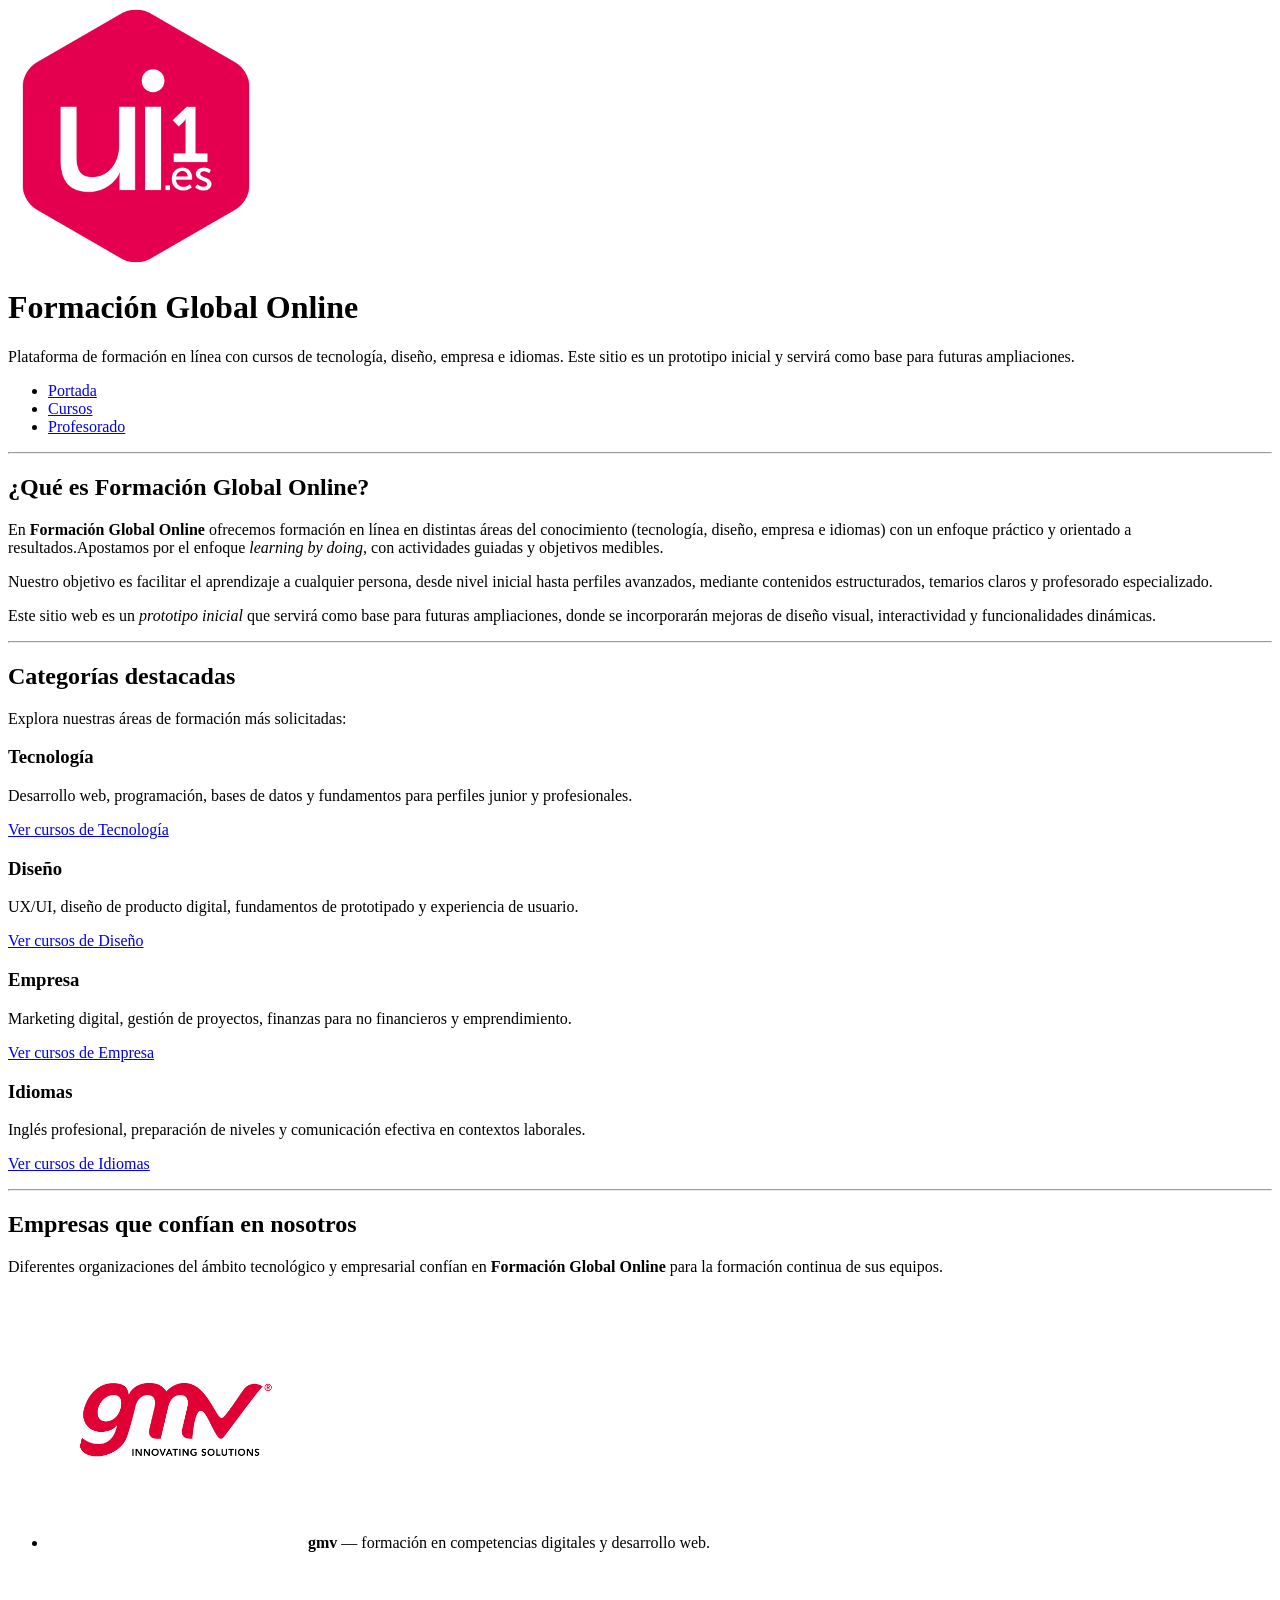
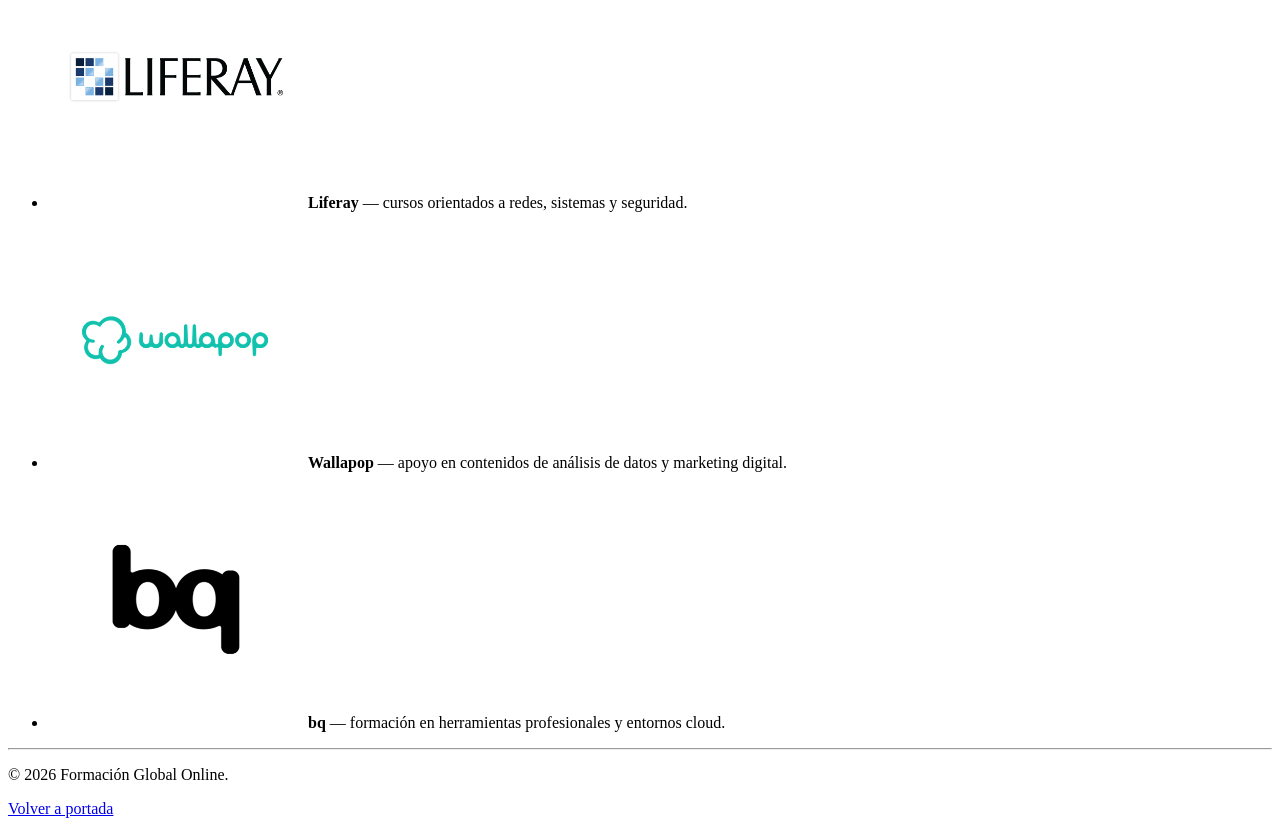
==== index.html @ be75ead5 "feat: implement basic html web prototype" ====
<!DOCTYPE html>
<html lang="es">

<head>
  <meta charset="utf-8">
  <meta name="viewport" content="width=device-width, initial-scale=1.0">
  <title>Formación Global Online | Plataforma de cursos</title>
  <meta name="keywords" content="cursos online, formación, tecnología, diseño, empresa, idiomas, e-learning">
  <meta name="description"
    content="Prototipo web estático de Formación Global Online: plataforma de cursos en distintas áreas del conocimiento.">
  <meta name="author" content="Nombre Apellidos">
</head>

<body>
  <header>
    <div>
      <a href="index.html">
        <img src="./images/logo_ui1.png" alt="Logotipo de Formación Global Online" width="256" height="256">
      </a>
      <h1>Formación Global Online</h1>
      <p>
        Plataforma de formación en línea con cursos de tecnología, diseño, empresa e idiomas.
        Este sitio es un prototipo inicial y servirá como base para futuras ampliaciones.
      </p>
    </div>

    <nav aria-label="Navegación principal">
      <ul>
        <li><a href="index.html" aria-current="page">Portada</a></li>
        <li><a href="cursos.html">Cursos</a></li>
        <li><a href="profesorado.html">Profesorado</a></li>
      </ul>
    </nav>
    <hr>
  </header>

  <main>
    <section aria-labelledby="presentacion">
      <h2 id="presentacion">¿Qué es Formación Global Online?</h2>

      <p>
        En <strong>Formación Global Online</strong> ofrecemos formación en línea en distintas áreas del conocimiento
        (tecnología, diseño, empresa e idiomas) con un enfoque práctico y orientado a resultados.Apostamos por el
        enfoque <i>learning by doing</i>, con actividades guiadas y objetivos medibles.
      </p>


      <p>
        Nuestro objetivo es facilitar el aprendizaje a cualquier persona, desde nivel inicial hasta perfiles avanzados,
        mediante contenidos estructurados, temarios claros y profesorado especializado.
      </p>

      <p>
        Este sitio web es un <i>prototipo inicial</i> que servirá como base para futuras ampliaciones, donde se
        incorporarán
        mejoras de diseño visual, interactividad y funcionalidades dinámicas.
      </p>
    </section>

    <hr>

    <section aria-labelledby="categorias">
      <h2 id="categorias">Categorías destacadas</h2>
      <p>Explora nuestras áreas de formación más solicitadas:</p>

      <div>
        <article>
          <h3>Tecnología</h3>
          <p>
            Desarrollo web, programación, bases de datos y fundamentos para perfiles junior y profesionales.
          </p>
          <p><a href="cursos.html#tecnologia">Ver cursos de Tecnología</a></p>
        </article>

        <article>
          <h3>Diseño</h3>
          <p>
            UX/UI, diseño de producto digital, fundamentos de prototipado y experiencia de usuario.
          </p>
          <p><a href="cursos.html#diseno">Ver cursos de Diseño</a></p>
        </article>

        <article>
          <h3>Empresa</h3>
          <p>
            Marketing digital, gestión de proyectos, finanzas para no financieros y emprendimiento.
          </p>
          <p><a href="cursos.html#empresa">Ver cursos de Empresa</a></p>
        </article>

        <article>
          <h3>Idiomas</h3>
          <p>
            Inglés profesional, preparación de niveles y comunicación efectiva en contextos laborales.
          </p>
          <p><a href="cursos.html#idiomas">Ver cursos de Idiomas</a></p>
        </article>
      </div>
    </section>

    <hr>

    <section aria-labelledby="empresas">
      <h2 id="empresas">Empresas que confían en nosotros</h2>

      <p>
        Diferentes organizaciones del ámbito tecnológico y empresarial confían en
        <strong>Formación Global Online</strong> para la formación continua de sus equipos.
      </p>

      <ul>
        <li>
          <img src="./images/gmv.png" alt="Logotipo de gmv" width="256" height="256">
          <strong>gmv</strong> — formación en competencias digitales y desarrollo web.
        </li>

        <li>
          <img src="./images/liferay.png" alt="Logotipo de Liferay" width="256" height="256">
          <strong>Liferay</strong> — cursos orientados a redes, sistemas y seguridad.
        </li>

        <li>
          <img src="./images/wallapop.jpg" alt="Logotipo de Wallapop" width="256" height="256">
          <strong>Wallapop</strong> — apoyo en contenidos de análisis de datos y marketing digital.
        </li>

        <li>
          <img src="./images/bq.png" alt="Logotipo de bq" width="256" height="256">
          <strong>bq</strong> — formación en herramientas profesionales y entornos cloud.
        </li>
      </ul>
    </section>
  </main>

  <footer>
    <hr>
    <p>
      &copy; 2026 Formación Global Online.
    </p>
    <p>
      <a href="index.html">Volver a portada</a>
    </p>
  </footer>
</body>

</html>
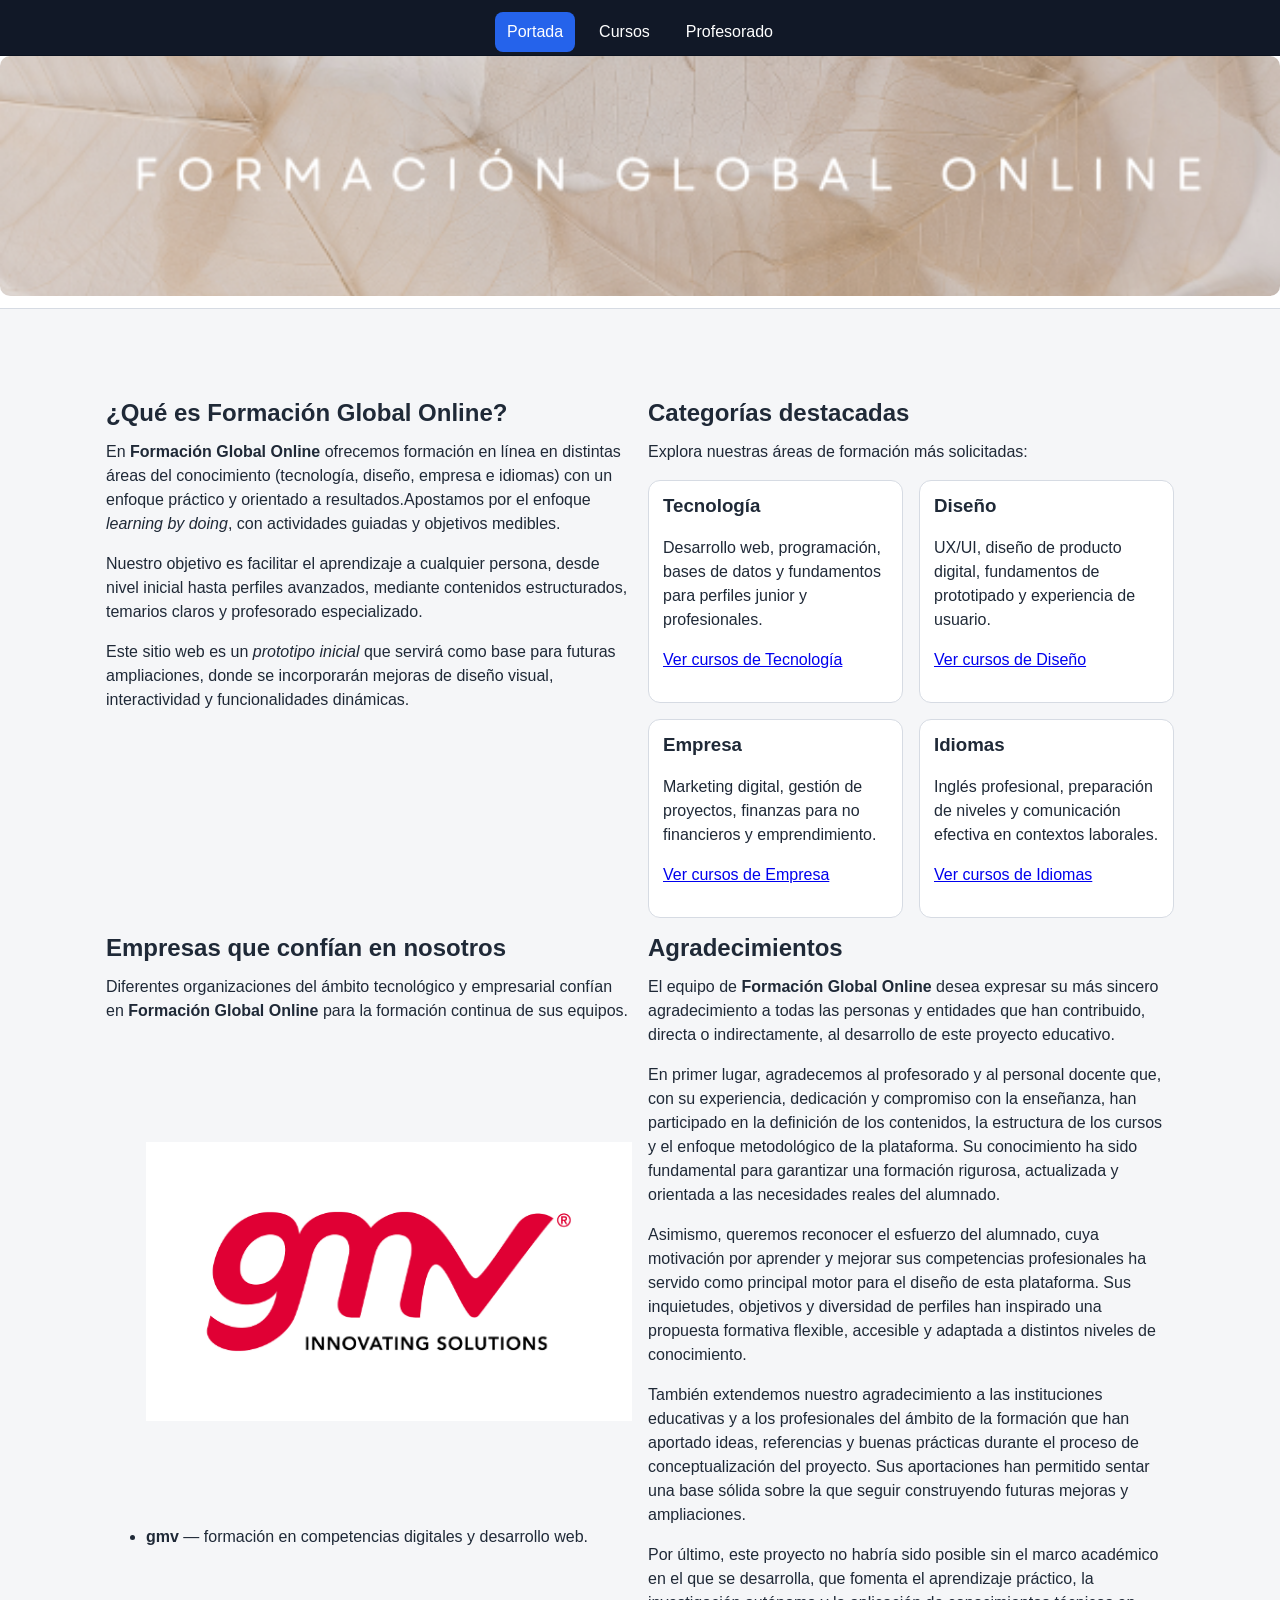
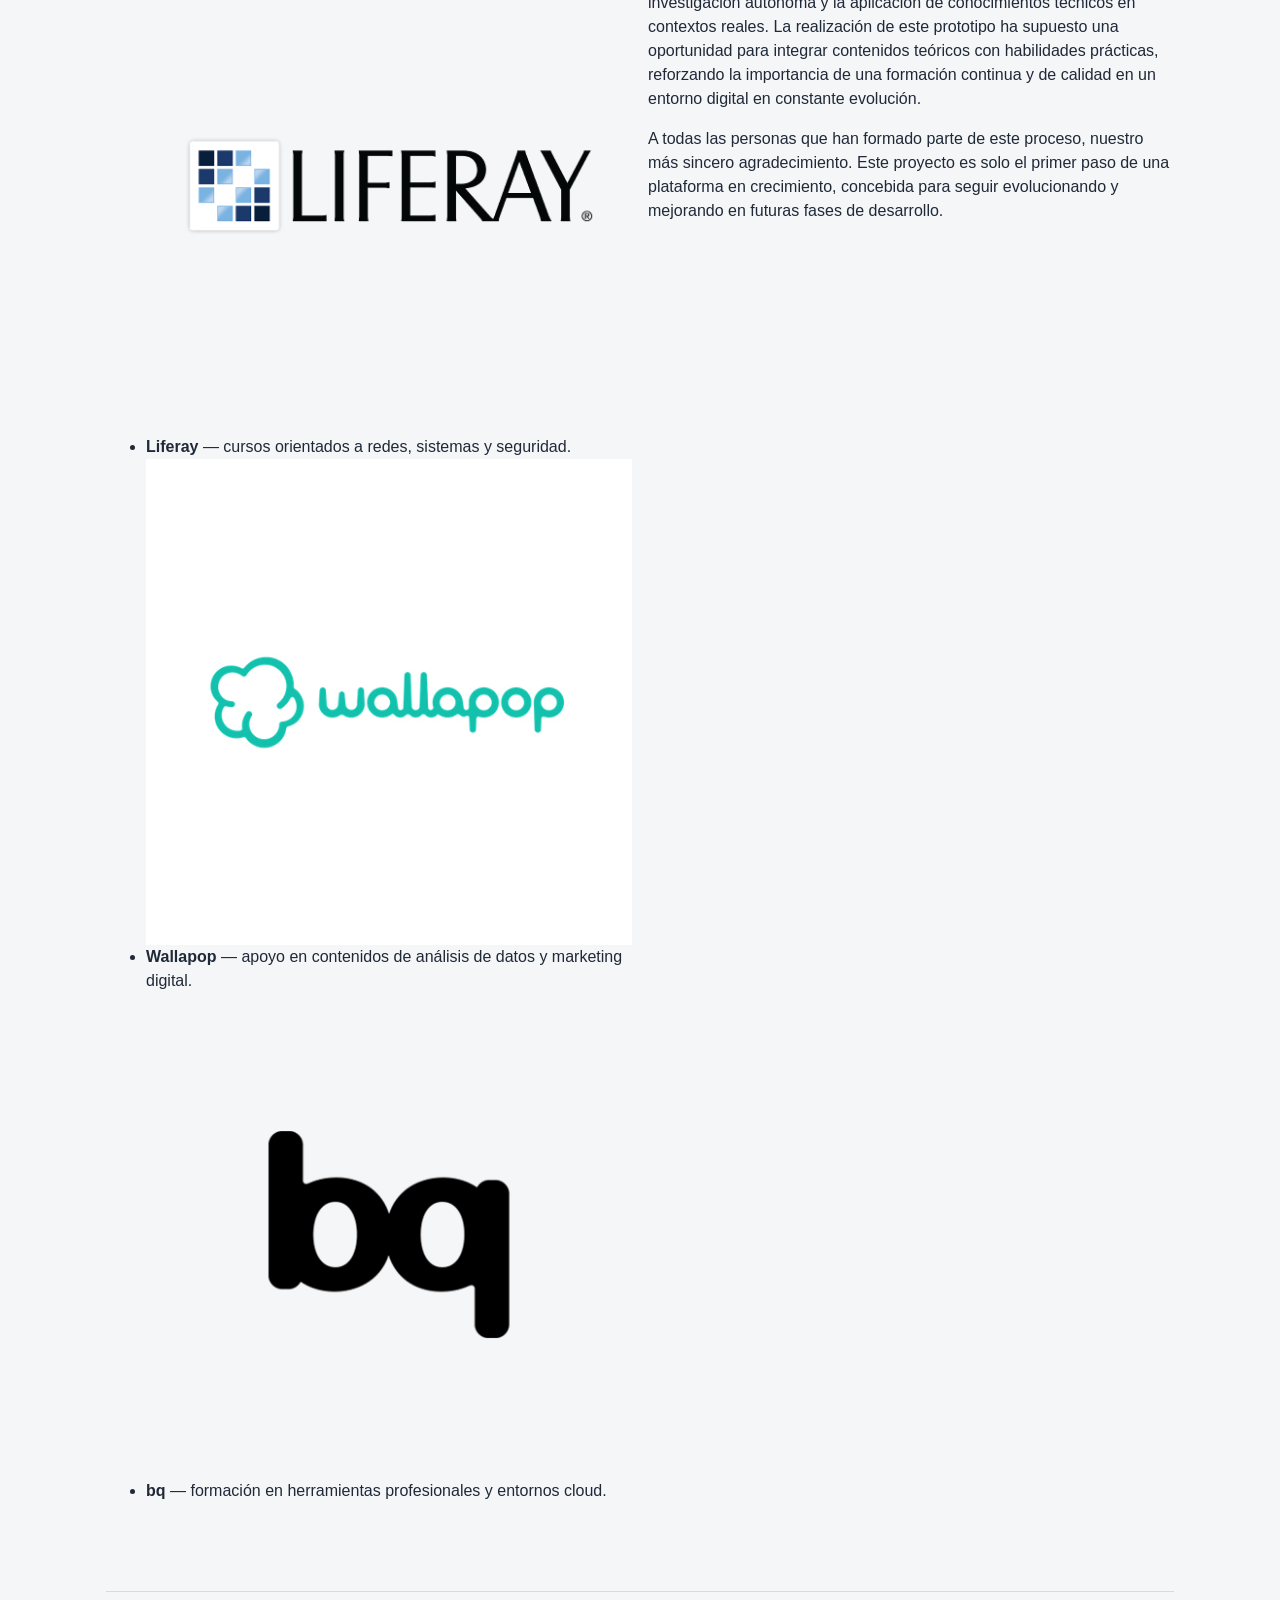
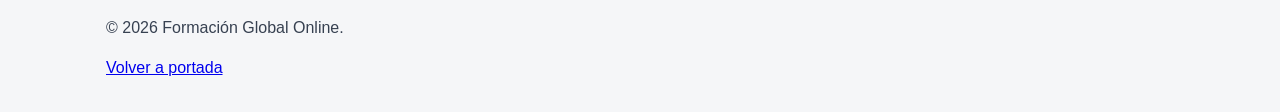
==== commit af43ac70: "feat: add  css styles" ====
--- a/index.html
+++ b/index.html
@@ -8,33 +8,24 @@
   <meta name="keywords" content="cursos online, formación, tecnología, diseño, empresa, idiomas, e-learning">
   <meta name="description"
     content="Prototipo web estático de Formación Global Online: plataforma de cursos en distintas áreas del conocimiento.">
-  <meta name="author" content="Nombre Apellidos">
+  <meta name="author" content="Diego Dominguez">
+  <link rel="stylesheet" href="./css/styles.css">
 </head>
 
 <body>
   <header>
-    <div>
-      <a href="index.html">
-        <img src="./images/logo_ui1.png" alt="Logotipo de Formación Global Online" width="256" height="256">
-      </a>
-      <h1>Formación Global Online</h1>
-      <p>
-        Plataforma de formación en línea con cursos de tecnología, diseño, empresa e idiomas.
-        Este sitio es un prototipo inicial y servirá como base para futuras ampliaciones.
-      </p>
-    </div>
+    <img class="banner" src="./images/banner.png" alt="Banner de Formación Global Online">
 
-    <nav aria-label="Navegación principal">
+    <nav class="top-nav" aria-label="Navegación principal">
       <ul>
         <li><a href="index.html" aria-current="page">Portada</a></li>
         <li><a href="cursos.html">Cursos</a></li>
         <li><a href="profesorado.html">Profesorado</a></li>
       </ul>
     </nav>
-    <hr>
   </header>
 
-  <main>
+  <main div class="grid-2x2">
     <section aria-labelledby="presentacion">
       <h2 id="presentacion">¿Qué es Formación Global Online?</h2>
 
@@ -57,13 +48,13 @@
       </p>
     </section>
 
-    <hr>
+
 
     <section aria-labelledby="categorias">
       <h2 id="categorias">Categorías destacadas</h2>
       <p>Explora nuestras áreas de formación más solicitadas:</p>
 
-      <div>
+      <div class="grid-2x2">
         <article>
           <h3>Tecnología</h3>
           <p>
@@ -98,8 +89,6 @@
       </div>
     </section>
 
-    <hr>
-
     <section aria-labelledby="empresas">
       <h2 id="empresas">Empresas que confían en nosotros</h2>
 
@@ -110,25 +99,71 @@
 
       <ul>
         <li>
-          <img src="./images/gmv.png" alt="Logotipo de gmv" width="256" height="256">
+          <img src="./images/gmv.png" alt="Logotipo de gmv" class="square-img">
           <strong>gmv</strong> — formación en competencias digitales y desarrollo web.
         </li>
 
         <li>
-          <img src="./images/liferay.png" alt="Logotipo de Liferay" width="256" height="256">
+          <img src="./images/liferay.png" alt="Logotipo de Liferay" class="square-img">
           <strong>Liferay</strong> — cursos orientados a redes, sistemas y seguridad.
         </li>
 
         <li>
-          <img src="./images/wallapop.jpg" alt="Logotipo de Wallapop" width="256" height="256">
+          <img src="./images/wallapop.jpg" alt="Logotipo de Wallapop" class="square-img">
           <strong>Wallapop</strong> — apoyo en contenidos de análisis de datos y marketing digital.
         </li>
 
         <li>
-          <img src="./images/bq.png" alt="Logotipo de bq" width="256" height="256">
+          <img src="./images/bq.png" alt="Logotipo de bq" class="square-img">
           <strong>bq</strong> — formación en herramientas profesionales y entornos cloud.
         </li>
       </ul>
+    </section>
+
+    <section aria-labelledby="agradecimientos">
+      <h2 id="agradecimientos">Agradecimientos</h2>
+
+      <p>
+        El equipo de <strong>Formación Global Online</strong> desea expresar su más sincero agradecimiento
+        a todas las personas y entidades que han contribuido, directa o indirectamente, al desarrollo
+        de este proyecto educativo.
+      </p>
+
+      <p>
+        En primer lugar, agradecemos al profesorado y al personal docente que, con su experiencia,
+        dedicación y compromiso con la enseñanza, han participado en la definición de los contenidos,
+        la estructura de los cursos y el enfoque metodológico de la plataforma. Su conocimiento ha sido
+        fundamental para garantizar una formación rigurosa, actualizada y orientada a las necesidades
+        reales del alumnado.
+      </p>
+
+      <p>
+        Asimismo, queremos reconocer el esfuerzo del alumnado, cuya motivación por aprender y mejorar
+        sus competencias profesionales ha servido como principal motor para el diseño de esta plataforma.
+        Sus inquietudes, objetivos y diversidad de perfiles han inspirado una propuesta formativa flexible,
+        accesible y adaptada a distintos niveles de conocimiento.
+      </p>
+
+      <p>
+        También extendemos nuestro agradecimiento a las instituciones educativas y a los profesionales
+        del ámbito de la formación que han aportado ideas, referencias y buenas prácticas durante el
+        proceso de conceptualización del proyecto. Sus aportaciones han permitido sentar una base sólida
+        sobre la que seguir construyendo futuras mejoras y ampliaciones.
+      </p>
+
+      <p>
+        Por último, este proyecto no habría sido posible sin el marco académico en el que se desarrolla,
+        que fomenta el aprendizaje práctico, la investigación autónoma y la aplicación de conocimientos
+        técnicos en contextos reales. La realización de este prototipo ha supuesto una oportunidad para
+        integrar contenidos teóricos con habilidades prácticas, reforzando la importancia de una formación
+        continua y de calidad en un entorno digital en constante evolución.
+      </p>
+
+      <p>
+        A todas las personas que han formado parte de este proceso, nuestro más sincero agradecimiento.
+        Este proyecto es solo el primer paso de una plataforma en crecimiento, concebida para seguir
+        evolucionando y mejorando en futuras fases de desarrollo.
+      </p>
     </section>
   </main>
 
--- a/css/styles.css
+++ b/css/styles.css
@@ -0,0 +1,257 @@
+/* =========================
+   Base
+========================= */
+* {
+  box-sizing: border-box;
+}
+
+html {
+  scroll-behavior: smooth;
+}
+
+body {
+  margin: 0;
+  font-family: Arial, Helvetica, sans-serif;
+  line-height: 1.5;
+  background-color: #f5f6f8;
+  color: #1f2937;
+}
+
+main {
+  max-width: 1100px;
+  margin: 0 auto;
+  padding: 90px 16px 32px;
+}
+
+img {
+  max-width: 100%;
+  height: auto;
+  display: block;
+}
+
+hr {
+  border: 0;
+  border-top: 1px solid #d6dbe3;
+  margin: 24px 0;
+}
+h1, h2, h3, h4 {
+  line-height: 1.2;
+  margin-top: 0;
+}
+
+section > h2 {
+  margin-bottom: 12px;
+}
+
+p {
+  margin-top: 0;
+}
+
+.square-img {
+  width: 256;
+  height: 256;
+}
+
+/* =========================
+   Header + Banner
+========================= */
+header {
+  background-color: #ffffff;
+  border-bottom: 1px solid #d6dbe3;
+  margin-top: 56px; /* mismo alto que el nav */
+}
+
+header > div {
+  max-width: 1100px;
+  margin: 0 auto;
+  padding: 16px;
+}
+
+.banner {
+  width: 100%;
+  margin-top: 56px; /* mismo alto que el nav */
+  max-height: 240px;
+  object-fit: cover;
+  border-radius: 10px;
+  margin-bottom: 12px;
+  display: block;
+}
+
+
+.top-nav{
+  position: fixed;
+  top: 0;   
+  left: 0;
+  right: 0;
+  height: 56px;
+  background-color: #111827;
+  z-index: 999;
+  border-bottom: 1px solid #0b1220;
+}
+
+.top-nav ul {
+  list-style: none;
+  margin: 0;
+  padding: 12px 16px;
+  display: flex;
+  gap: 12px;
+  justify-content: center;
+  flex-wrap: wrap;
+}
+
+.top-nav a {
+  color: #ffffff;
+  text-decoration: none;
+  padding: 8px 12px;
+  border-radius: 8px;
+  display: inline-block;
+}
+
+.top-nav a:hover {
+  background-color: #1f2937;
+}
+
+.top-nav a[aria-current="page"] {
+  background-color: #2563eb;
+}
+
+
+/* =========================
+   Tarjetas
+========================= */
+article {
+  background-color: #ffffff;
+  border: 1px solid #d6dbe3;
+  border-radius: 12px;
+  padding: 14px;
+}
+
+/* =========================
+   Portada: grid 2x2
+========================= */
+.grid-2x2 {
+  display: grid;
+  grid-template-columns: 1fr 1fr;
+  gap: 16px;
+}
+
+/* =========================
+   Listado cursos: grid 3
+========================= */
+.grid-3 {
+  display: grid;
+  grid-template-columns: repeat(3, 1fr);
+  gap: 16px;
+}
+
+.course-card a {
+  text-decoration: none;
+  color: inherit;
+  display: block;
+}
+
+.course-card img {
+  border-radius: 10px;
+  margin-bottom: 10px;
+}
+
+.course-card h3 {
+  margin: 0;
+  font-size: 1.05rem;
+}
+
+/* =========================
+   Curso individual: 2 columnas
+========================= */
+.course-detail {
+  display: grid;
+  grid-template-columns: 1fr 1.4fr;
+  gap: 18px;
+  align-items: start;
+}
+
+.course-media img {
+  border-radius: 12px;
+  border: 1px solid #d6dbe3;
+}
+
+.course-info {
+  background-color: #ffffff;
+  border: 1px solid #d6dbe3;
+  border-radius: 12px;
+  padding: 14px;
+}
+
+.course-info ul,
+.course-info ol {
+  padding-left: 18px;
+}
+
+/* =========================
+   Tabla profesorado
+========================= */
+.staff-table {
+  width: 80%;
+  margin: 0 auto;
+  border-collapse: collapse;
+  background-color: #ffffff;
+  border: 1px solid #d6dbe3;
+}
+
+.staff-table caption {
+  padding: 10px;
+  font-weight: bold;
+}
+
+.staff-table th,
+.staff-table td {
+  border: 1px solid #d6dbe3;
+  padding: 10px;
+  text-align: left;
+}
+
+.staff-table thead th {
+  background-color: #111827;
+  color: #ffffff;
+}
+
+.staff-table tbody tr:hover {
+  background-color: #e8f0ff;
+}
+
+/* =========================
+   Footer
+========================= */
+footer {
+  max-width: 1100px;
+  margin: 0 auto;
+  padding: 16px;
+  color: #374151;
+}
+
+/* =========================
+   Responsive
+========================= */
+@media (max-width: 900px) {
+  .grid-3 {
+    grid-template-columns: repeat(2, 1fr);
+  }
+
+  .course-detail {
+    grid-template-columns: 1fr;
+  }
+
+  .staff-table {
+    width: 95%;
+  }
+}
+
+@media (max-width: 600px) {
+  .grid-2x2 {
+    grid-template-columns: 1fr;
+  }
+
+  .grid-3 {
+    grid-template-columns: 1fr;
+  }
+}
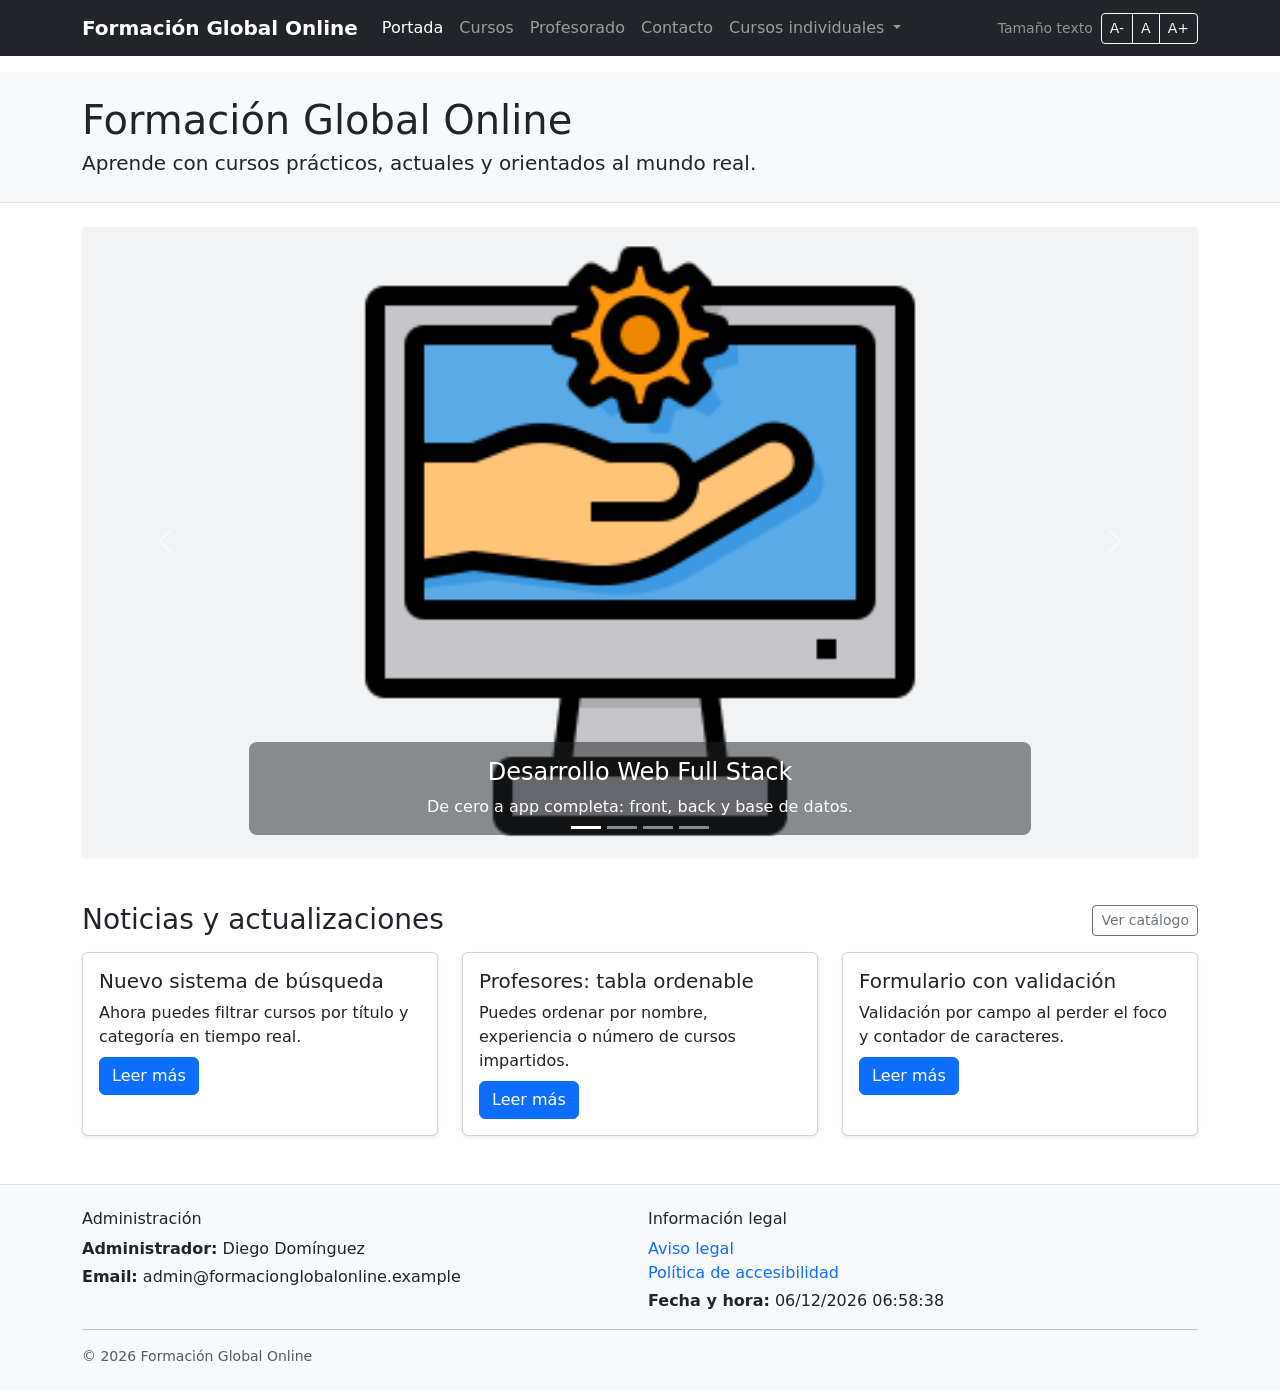
==== commit 1b449cc0: "Add bootstap and js" ====
--- a/index.html
+++ b/index.html
@@ -1,181 +1,212 @@
-<!DOCTYPE html>
+<!doctype html>
 <html lang="es">
 
 <head>
   <meta charset="utf-8">
-  <meta name="viewport" content="width=device-width, initial-scale=1.0">
+  <meta name="viewport" content="width=device-width, initial-scale=1">
   <title>Formación Global Online | Plataforma de cursos</title>
-  <meta name="keywords" content="cursos online, formación, tecnología, diseño, empresa, idiomas, e-learning">
-  <meta name="description"
-    content="Prototipo web estático de Formación Global Online: plataforma de cursos en distintas áreas del conocimiento.">
-  <meta name="author" content="Diego Dominguez">
-  <link rel="stylesheet" href="./css/styles.css">
+  <meta name="description" content="Plataforma de cursos con Bootstrap e interactividad con JavaScript/jQuery.">
+  <link href="https://cdn.jsdelivr.net/npm/bootstrap@5.3.3/dist/css/bootstrap.min.css" rel="stylesheet">
+  <link rel="stylesheet" href="css/styles.css">
 </head>
 
 <body>
-  <header>
-    <img class="banner" src="./images/banner.png" alt="Banner de Formación Global Online">
-
-    <nav class="top-nav" aria-label="Navegación principal">
-      <ul>
-        <li><a href="index.html" aria-current="page">Portada</a></li>
-        <li><a href="cursos.html">Cursos</a></li>
-        <li><a href="profesorado.html">Profesorado</a></li>
-      </ul>
-    </nav>
-  </header>
-
-  <main div class="grid-2x2">
-    <section aria-labelledby="presentacion">
-      <h2 id="presentacion">¿Qué es Formación Global Online?</h2>
-
-      <p>
-        En <strong>Formación Global Online</strong> ofrecemos formación en línea en distintas áreas del conocimiento
-        (tecnología, diseño, empresa e idiomas) con un enfoque práctico y orientado a resultados.Apostamos por el
-        enfoque <i>learning by doing</i>, con actividades guiadas y objetivos medibles.
-      </p>
-
-
-      <p>
-        Nuestro objetivo es facilitar el aprendizaje a cualquier persona, desde nivel inicial hasta perfiles avanzados,
-        mediante contenidos estructurados, temarios claros y profesorado especializado.
-      </p>
-
-      <p>
-        Este sitio web es un <i>prototipo inicial</i> que servirá como base para futuras ampliaciones, donde se
-        incorporarán
-        mejoras de diseño visual, interactividad y funcionalidades dinámicas.
-      </p>
+  <nav class="navbar navbar-expand-lg navbar-dark bg-dark fixed-top" aria-label="Menú principal">
+    <div class="container">
+      <a class="navbar-brand fw-semibold" href="index.html">Formación Global Online</a>
+      <button class="navbar-toggler" type="button" data-bs-toggle="collapse" data-bs-target="#navFGO"
+        aria-controls="navFGO" aria-expanded="false" aria-label="Mostrar/ocultar navegación">
+        <span class="navbar-toggler-icon"></span>
+      </button>
+
+      <div class="collapse navbar-collapse" id="navFGO">
+        <ul class="navbar-nav me-auto mb-2 mb-lg-0">
+          <li class="nav-item">
+            <a class="nav-link active" href="index.html">Portada</a>
+          </li>
+          <li class="nav-item">
+            <a class="nav-link " href="cursos.html">Cursos</a>
+          </li>
+          <li class="nav-item">
+            <a class="nav-link " href="profesorado.html">Profesorado</a>
+          </li>
+          <li class="nav-item">
+            <a class="nav-link " href="contacto.html">Contacto</a>
+          </li>
+
+          <li class="nav-item dropdown">
+            <a class="nav-link dropdown-toggle" href="#" role="button" data-bs-toggle="dropdown" aria-expanded="false">
+              Cursos individuales
+            </a>
+            <ul class="dropdown-menu">
+              <li><a class="dropdown-item" href="cursos/curso-fullstack.html">Full Stack</a></li>
+              <li><a class="dropdown-item" href="cursos/curso-data.html">Análisis de datos</a></li>
+              <li><a class="dropdown-item" href="cursos/curso-java.html">Java</a></li>
+              <li><a class="dropdown-item" href="cursos/curso-ux.html">UX/UI</a></li>
+              <li><a class="dropdown-item" href="cursos/curso-marketing.html">Marketing</a></li>
+              <li><a class="dropdown-item" href="cursos/curso-ingles-b2.html">Inglés B2</a></li>
+            </ul>
+          </li>
+        </ul>
+
+        <div class="d-flex align-items-center gap-2">
+          <span class="text-white-50 small d-none d-lg-inline">Tamaño texto</span>
+          <div class="btn-group" role="group" aria-label="Controles de tamaño de texto">
+            <button id="btnFontMinus" type="button" class="btn btn-outline-light btn-sm"
+              title="Disminuir texto">A-</button>
+            <button id="btnFontReset" type="button" class="btn btn-outline-light btn-sm"
+              title="Restablecer texto">A</button>
+            <button id="btnFontPlus" type="button" class="btn btn-outline-light btn-sm"
+              title="Aumentar texto">A+</button>
+          </div>
+        </div>
+      </div>
+    </div>
+  </nav>
+
+  <main class="fgo-main">
+    <header class="bg-body-tertiary py-4 border-bottom">
+      <div class="container">
+        <h1 class="display-6 mb-1">Formación Global Online</h1>
+        <p class="lead mb-0">Aprende con cursos prácticos, actuales y orientados al mundo real.</p>
+      </div>
+    </header>
+
+    <section class="container mt-4" aria-label="Cursos destacados">
+      <div id="carouselDestacados" class="carousel slide shadow-sm" data-bs-ride="carousel">
+        <div class="carousel-indicators">
+          <button type="button" data-bs-target="#carouselDestacados" data-bs-slide-to="0" class="active"
+            aria-current="true" aria-label="Slide 1"></button>
+          <button type="button" data-bs-target="#carouselDestacados" data-bs-slide-to="1" aria-label="Slide 2"></button>
+          <button type="button" data-bs-target="#carouselDestacados" data-bs-slide-to="2" aria-label="Slide 3"></button>
+          <button type="button" data-bs-target="#carouselDestacados" data-bs-slide-to="3" aria-label="Slide 4"></button>
+        </div>
+
+        <div class="carousel-inner">
+          <div class="carousel-item active">
+            <img src="images/full.png" class="d-block w-100 fgo-card-img" alt="Banner del curso Full Stack">
+            <div class="carousel-caption d-none d-md-block bg-dark bg-opacity-50 rounded-3 p-3">
+              <h2 class="h4">Desarrollo Web Full Stack</h2>
+              <p class="mb-0">De cero a app completa: front, back y base de datos.</p>
+            </div>
+          </div>
+          <div class="carousel-item">
+            <img src="images/data.png" class="d-block w-100 fgo-card-img" alt="Banner del curso Análisis de Datos">
+            <div class="carousel-caption d-none d-md-block bg-dark bg-opacity-50 rounded-3 p-3">
+              <h2 class="h4">Análisis de Datos</h2>
+              <p class="mb-0">Convierte datos en decisiones con fundamentos sólidos.</p>
+            </div>
+          </div>
+          <div class="carousel-item">
+            <img src="images/ux.png" class="d-block w-100 fgo-card-img" alt="Banner del curso UX/UI">
+            <div class="carousel-caption d-none d-md-block bg-dark bg-opacity-50 rounded-3 p-3">
+              <h2 class="h4">UX/UI</h2>
+              <p class="mb-0">Diseña productos digitales centrados en el usuario.</p>
+            </div>
+          </div>
+          <div class="carousel-item">
+            <img src="images/ingles.png" class="d-block w-100 fgo-card-img" alt="Banner del curso Inglés B2">
+            <div class="carousel-caption d-none d-md-block bg-dark bg-opacity-50 rounded-3 p-3">
+              <h2 class="h4">Inglés B2 profesional</h2>
+              <p class="mb-0">Reuniones, emails y presentaciones con confianza.</p>
+            </div>
+          </div>
+        </div>
+
+        <button class="carousel-control-prev" type="button" data-bs-target="#carouselDestacados" data-bs-slide="prev">
+          <span class="carousel-control-prev-icon" aria-hidden="true"></span>
+          <span class="visually-hidden">Anterior</span>
+        </button>
+        <button class="carousel-control-next" type="button" data-bs-target="#carouselDestacados" data-bs-slide="next">
+          <span class="carousel-control-next-icon" aria-hidden="true"></span>
+          <span class="visually-hidden">Siguiente</span>
+        </button>
+      </div>
     </section>
 
-
-
-    <section aria-labelledby="categorias">
-      <h2 id="categorias">Categorías destacadas</h2>
-      <p>Explora nuestras áreas de formación más solicitadas:</p>
-
-      <div class="grid-2x2">
-        <article>
-          <h3>Tecnología</h3>
-          <p>
-            Desarrollo web, programación, bases de datos y fundamentos para perfiles junior y profesionales.
-          </p>
-          <p><a href="cursos.html#tecnologia">Ver cursos de Tecnología</a></p>
+    <section class="container mt-5" aria-labelledby="newsTitle">
+      <div class="d-flex align-items-end justify-content-between mb-3">
+        <h2 id="newsTitle" class="h3 mb-0">Noticias y actualizaciones</h2>
+        <a class="btn btn-sm btn-outline-secondary" href="cursos.html">Ver catálogo</a>
+      </div>
+
+      <div class="row g-4">
+        <!-- Desktop: 3 col (lg), Tablet: 2 col (md), Mobile: 1 col (col-12) -->
+        <article class="col-12 col-md-6 col-lg-4">
+          <div class="card h-100 shadow-sm">
+            <div class="card-body">
+              <h3 class="h5">Nuevo sistema de búsqueda</h3>
+              <p class="mb-2">Ahora puedes filtrar cursos por título y categoría en tiempo real.</p>
+              <div id="more1" class="d-none">
+                <p class="mb-2">La búsqueda no recarga la página: se basa en eventos <code>keyup</code> y actualización
+                  del DOM.</p>
+              </div>
+              <button class="btn btn-primary btn-toggle-more" data-target="#more1" aria-expanded="false"
+                type="button">Leer más</button>
+            </div>
+          </div>
         </article>
 
-        <article>
-          <h3>Diseño</h3>
-          <p>
-            UX/UI, diseño de producto digital, fundamentos de prototipado y experiencia de usuario.
-          </p>
-          <p><a href="cursos.html#diseno">Ver cursos de Diseño</a></p>
+        <article class="col-12 col-md-6 col-lg-4">
+          <div class="card h-100 shadow-sm">
+            <div class="card-body">
+              <h3 class="h5">Profesores: tabla ordenable</h3>
+              <p class="mb-2">Puedes ordenar por nombre, experiencia o número de cursos impartidos.</p>
+              <div id="more2" class="d-none">
+                <p class="mb-2">La ordenación se hace con arrays y un toggle asc/desc al hacer clic en la cabecera.</p>
+              </div>
+              <button class="btn btn-primary btn-toggle-more" data-target="#more2" aria-expanded="false"
+                type="button">Leer más</button>
+            </div>
+          </div>
         </article>
 
-        <article>
-          <h3>Empresa</h3>
-          <p>
-            Marketing digital, gestión de proyectos, finanzas para no financieros y emprendimiento.
-          </p>
-          <p><a href="cursos.html#empresa">Ver cursos de Empresa</a></p>
+        <article class="col-12 col-md-6 col-lg-4">
+          <div class="card h-100 shadow-sm">
+            <div class="card-body">
+              <h3 class="h5">Formulario con validación</h3>
+              <p class="mb-2">Validación por campo al perder el foco y contador de caracteres.</p>
+              <div id="more3" class="d-none">
+                <p class="mb-2">Los mensajes de error aparecen justo debajo del campo, sin recargar la página.</p>
+              </div>
+              <button class="btn btn-primary btn-toggle-more" data-target="#more3" aria-expanded="false"
+                type="button">Leer más</button>
+            </div>
+          </div>
         </article>
-
-        <article>
-          <h3>Idiomas</h3>
-          <p>
-            Inglés profesional, preparación de niveles y comunicación efectiva en contextos laborales.
-          </p>
-          <p><a href="cursos.html#idiomas">Ver cursos de Idiomas</a></p>
-        </article>
-      </div>
-    </section>
-
-    <section aria-labelledby="empresas">
-      <h2 id="empresas">Empresas que confían en nosotros</h2>
-
-      <p>
-        Diferentes organizaciones del ámbito tecnológico y empresarial confían en
-        <strong>Formación Global Online</strong> para la formación continua de sus equipos.
-      </p>
-
-      <ul>
-        <li>
-          <img src="./images/gmv.png" alt="Logotipo de gmv" class="square-img">
-          <strong>gmv</strong> — formación en competencias digitales y desarrollo web.
-        </li>
-
-        <li>
-          <img src="./images/liferay.png" alt="Logotipo de Liferay" class="square-img">
-          <strong>Liferay</strong> — cursos orientados a redes, sistemas y seguridad.
-        </li>
-
-        <li>
-          <img src="./images/wallapop.jpg" alt="Logotipo de Wallapop" class="square-img">
-          <strong>Wallapop</strong> — apoyo en contenidos de análisis de datos y marketing digital.
-        </li>
-
-        <li>
-          <img src="./images/bq.png" alt="Logotipo de bq" class="square-img">
-          <strong>bq</strong> — formación en herramientas profesionales y entornos cloud.
-        </li>
-      </ul>
-    </section>
-
-    <section aria-labelledby="agradecimientos">
-      <h2 id="agradecimientos">Agradecimientos</h2>
-
-      <p>
-        El equipo de <strong>Formación Global Online</strong> desea expresar su más sincero agradecimiento
-        a todas las personas y entidades que han contribuido, directa o indirectamente, al desarrollo
-        de este proyecto educativo.
-      </p>
-
-      <p>
-        En primer lugar, agradecemos al profesorado y al personal docente que, con su experiencia,
-        dedicación y compromiso con la enseñanza, han participado en la definición de los contenidos,
-        la estructura de los cursos y el enfoque metodológico de la plataforma. Su conocimiento ha sido
-        fundamental para garantizar una formación rigurosa, actualizada y orientada a las necesidades
-        reales del alumnado.
-      </p>
-
-      <p>
-        Asimismo, queremos reconocer el esfuerzo del alumnado, cuya motivación por aprender y mejorar
-        sus competencias profesionales ha servido como principal motor para el diseño de esta plataforma.
-        Sus inquietudes, objetivos y diversidad de perfiles han inspirado una propuesta formativa flexible,
-        accesible y adaptada a distintos niveles de conocimiento.
-      </p>
-
-      <p>
-        También extendemos nuestro agradecimiento a las instituciones educativas y a los profesionales
-        del ámbito de la formación que han aportado ideas, referencias y buenas prácticas durante el
-        proceso de conceptualización del proyecto. Sus aportaciones han permitido sentar una base sólida
-        sobre la que seguir construyendo futuras mejoras y ampliaciones.
-      </p>
-
-      <p>
-        Por último, este proyecto no habría sido posible sin el marco académico en el que se desarrolla,
-        que fomenta el aprendizaje práctico, la investigación autónoma y la aplicación de conocimientos
-        técnicos en contextos reales. La realización de este prototipo ha supuesto una oportunidad para
-        integrar contenidos teóricos con habilidades prácticas, reforzando la importancia de una formación
-        continua y de calidad en un entorno digital en constante evolución.
-      </p>
-
-      <p>
-        A todas las personas que han formado parte de este proceso, nuestro más sincero agradecimiento.
-        Este proyecto es solo el primer paso de una plataforma en crecimiento, concebida para seguir
-        evolucionando y mejorando en futuras fases de desarrollo.
-      </p>
+      </div>
     </section>
   </main>
 
-  <footer>
-    <hr>
-    <p>
-      &copy; 2026 Formación Global Online.
-    </p>
-    <p>
-      <a href="index.html">Volver a portada</a>
-    </p>
+  <footer class="fgo-footer bg-light border-top mt-5">
+    <div class="container py-4">
+      <div class="row g-3 align-items-start">
+        <div class="col-12 col-md-6">
+          <h2 class="h6 mb-2">Administración</h2>
+          <p class="mb-1"><strong>Administrador:</strong> Diego Domínguez</p>
+          <p class="mb-0"><strong>Email:</strong> admin@formacionglobalonline.example</p>
+        </div>
+
+        <div class="col-12 col-md-6">
+          <h2 class="h6 mb-2">Información legal</h2>
+          <ul class="list-unstyled mb-1">
+            <li><a href="#" aria-label="Aviso legal (demo)">Aviso legal</a></li>
+            <li><a href="#" aria-label="Política de accesibilidad (demo)">Política de accesibilidad</a></li>
+          </ul>
+          <p class="mb-0"><strong>Fecha y hora:</strong> <span id="fechaHora" aria-live="polite">--/--/----
+              --:--:--</span></p>
+        </div>
+      </div>
+
+      <hr class="my-3">
+      <p class="mb-0 small text-body-secondary">&copy; 2026 Formación Global Online</p>
+    </div>
   </footer>
+
+  <script src="https://code.jquery.com/jquery-3.7.1.min.js"></script>
+  <script src="https://cdn.jsdelivr.net/npm/bootstrap@5.3.3/dist/js/bootstrap.bundle.min.js"></script>
+  <script src="scripts/app.js"></script>
+  <script src="scripts/index.js"></script>
 </body>
 
 </html>
--- a/css/styles.css
+++ b/css/styles.css
@@ -1,257 +1,32 @@
-/* =========================
-   Base
-========================= */
-* {
-  box-sizing: border-box;
-}
-
-html {
-  scroll-behavior: smooth;
+:root {
+  --fgo-font-scale: 1;
 }
 
 body {
-  margin: 0;
-  font-family: Arial, Helvetica, sans-serif;
-  line-height: 1.5;
-  background-color: #f5f6f8;
-  color: #1f2937;
+  padding-top: 72px;
 }
 
-main {
-  max-width: 1100px;
-  margin: 0 auto;
-  padding: 90px 16px 32px;
+/* navbar fixed-top */
+
+main.fgo-main {
+  font-size: calc(1rem * var(--fgo-font-scale));
 }
 
-img {
-  max-width: 100%;
-  height: auto;
-  display: block;
+.fgo-card-img {
+  aspect-ratio: 16 / 9;
+  object-fit: contain;
+  background: #f1f3f5;
 }
 
-hr {
-  border: 0;
-  border-top: 1px solid #d6dbe3;
-  margin: 24px 0;
-}
-h1, h2, h3, h4 {
-  line-height: 1.2;
-  margin-top: 0;
+.fgo-footer a {
+  text-decoration: none;
 }
 
-section > h2 {
-  margin-bottom: 12px;
+.fgo-footer a:hover {
+  text-decoration: underline;
 }
 
-p {
-  margin-top: 0;
-}
-
-.square-img {
-  width: 256;
-  height: 256;
-}
-
-/* =========================
-   Header + Banner
-========================= */
-header {
-  background-color: #ffffff;
-  border-bottom: 1px solid #d6dbe3;
-  margin-top: 56px; /* mismo alto que el nav */
-}
-
-header > div {
-  max-width: 1100px;
-  margin: 0 auto;
-  padding: 16px;
-}
-
-.banner {
-  width: 100%;
-  margin-top: 56px; /* mismo alto que el nav */
-  max-height: 240px;
-  object-fit: cover;
-  border-radius: 10px;
-  margin-bottom: 12px;
-  display: block;
-}
-
-
-.top-nav{
-  position: fixed;
-  top: 0;   
-  left: 0;
-  right: 0;
-  height: 56px;
-  background-color: #111827;
-  z-index: 999;
-  border-bottom: 1px solid #0b1220;
-}
-
-.top-nav ul {
-  list-style: none;
-  margin: 0;
-  padding: 12px 16px;
-  display: flex;
-  gap: 12px;
-  justify-content: center;
-  flex-wrap: wrap;
-}
-
-.top-nav a {
-  color: #ffffff;
-  text-decoration: none;
-  padding: 8px 12px;
-  border-radius: 8px;
-  display: inline-block;
-}
-
-.top-nav a:hover {
-  background-color: #1f2937;
-}
-
-.top-nav a[aria-current="page"] {
-  background-color: #2563eb;
-}
-
-
-/* =========================
-   Tarjetas
-========================= */
-article {
-  background-color: #ffffff;
-  border: 1px solid #d6dbe3;
-  border-radius: 12px;
-  padding: 14px;
-}
-
-/* =========================
-   Portada: grid 2x2
-========================= */
-.grid-2x2 {
-  display: grid;
-  grid-template-columns: 1fr 1fr;
-  gap: 16px;
-}
-
-/* =========================
-   Listado cursos: grid 3
-========================= */
-.grid-3 {
-  display: grid;
-  grid-template-columns: repeat(3, 1fr);
-  gap: 16px;
-}
-
-.course-card a {
-  text-decoration: none;
-  color: inherit;
-  display: block;
-}
-
-.course-card img {
-  border-radius: 10px;
-  margin-bottom: 10px;
-}
-
-.course-card h3 {
-  margin: 0;
-  font-size: 1.05rem;
-}
-
-/* =========================
-   Curso individual: 2 columnas
-========================= */
-.course-detail {
-  display: grid;
-  grid-template-columns: 1fr 1.4fr;
-  gap: 18px;
-  align-items: start;
-}
-
-.course-media img {
-  border-radius: 12px;
-  border: 1px solid #d6dbe3;
-}
-
-.course-info {
-  background-color: #ffffff;
-  border: 1px solid #d6dbe3;
-  border-radius: 12px;
-  padding: 14px;
-}
-
-.course-info ul,
-.course-info ol {
-  padding-left: 18px;
-}
-
-/* =========================
-   Tabla profesorado
-========================= */
-.staff-table {
-  width: 80%;
-  margin: 0 auto;
-  border-collapse: collapse;
-  background-color: #ffffff;
-  border: 1px solid #d6dbe3;
-}
-
-.staff-table caption {
-  padding: 10px;
-  font-weight: bold;
-}
-
-.staff-table th,
-.staff-table td {
-  border: 1px solid #d6dbe3;
-  padding: 10px;
-  text-align: left;
-}
-
-.staff-table thead th {
-  background-color: #111827;
-  color: #ffffff;
-}
-
-.staff-table tbody tr:hover {
-  background-color: #e8f0ff;
-}
-
-/* =========================
-   Footer
-========================= */
-footer {
-  max-width: 1100px;
-  margin: 0 auto;
-  padding: 16px;
-  color: #374151;
-}
-
-/* =========================
-   Responsive
-========================= */
-@media (max-width: 900px) {
-  .grid-3 {
-    grid-template-columns: repeat(2, 1fr);
-  }
-
-  .course-detail {
-    grid-template-columns: 1fr;
-  }
-
-  .staff-table {
-    width: 95%;
-  }
-}
-
-@media (max-width: 600px) {
-  .grid-2x2 {
-    grid-template-columns: 1fr;
-  }
-
-  .grid-3 {
-    grid-template-columns: 1fr;
-  }
-}
+.fgo-sortable {
+  cursor: pointer;
+  user-select: none;
+}
